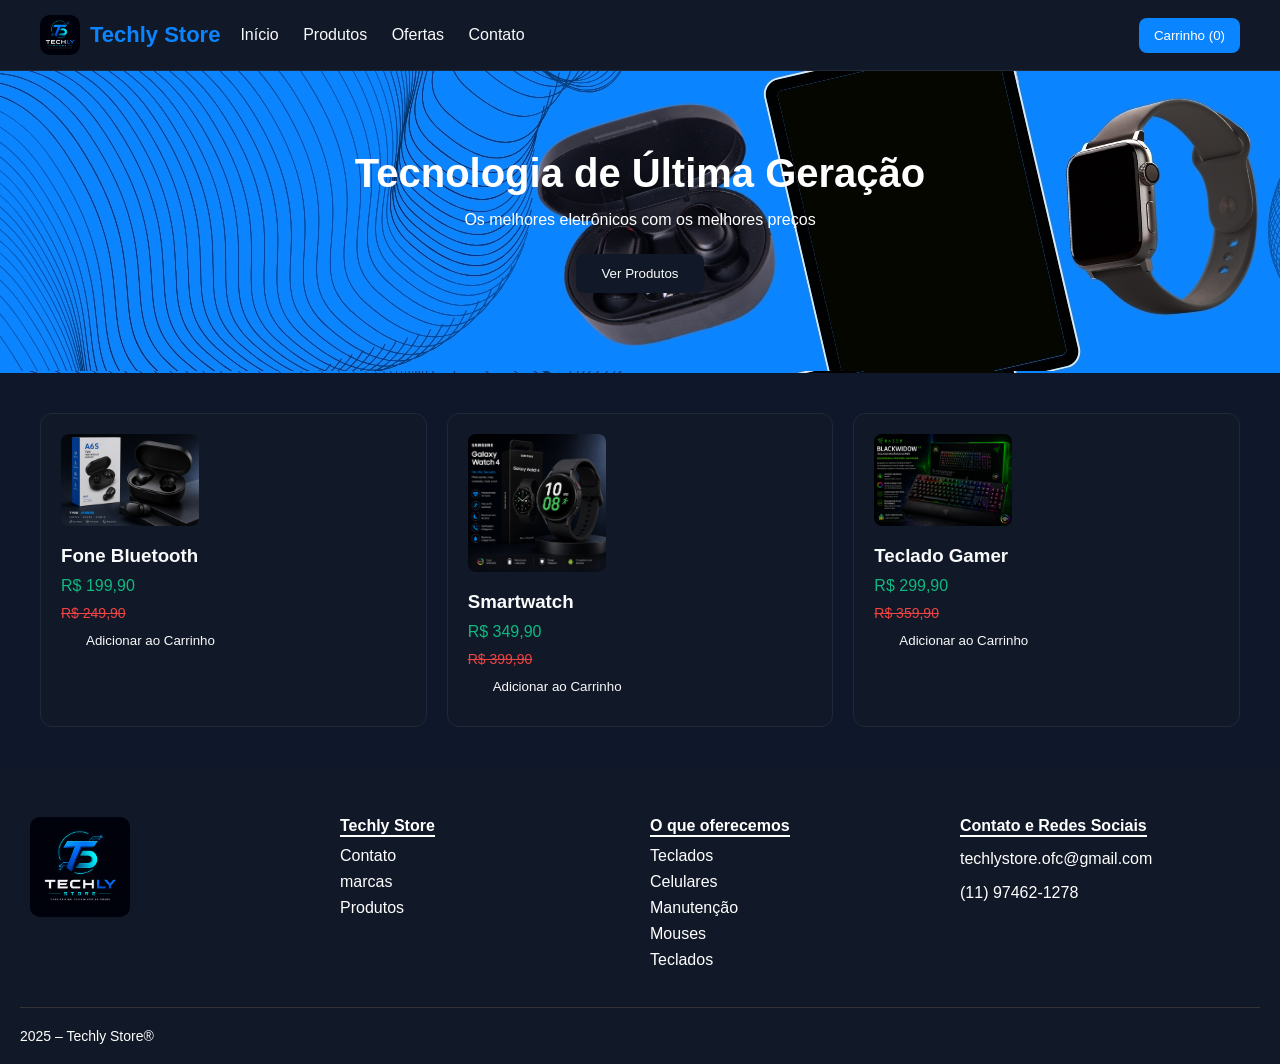
==== index.html @ 912a29aa "first commit" ====
<!DOCTYPE html>
<html lang="pt-BR">
<head>
  <meta charset="UTF-8">
  <meta name="viewport" content="width=device-width, initial-scale=1.0">
  <title>Techly Store</title>
  <link rel="stylesheet" href="style.css">
  <link rel="shortcut icon" href="favicon.ico" type="image/x-icon">
  </head>
<body>

  <!-- NAV -->
<header>
  <div class="logo-container">
    <img src="imagens/logo.png" alt="Techly Store Logo">
    <h1>Techly Store</h1>
  </div>

  <nav>
    <a href="#">Início</a>
    <a href="produtos.html">Produtos</a>
    <a href="ofertas.html">Ofertas</a>
    <a href="contato.html">Contato</a>
  </nav>

  <button id="cart-btn" class="cart-btn">Carrinho (0)</button>
</header>

<!-- CART MODAL -->
<div id="cart-modal" class="cart-modal">
  <div class="cart-content">
    <span class="close">&times;</span>
    <h2>Carrinho de Compras</h2>
    <div id="cart-items"></div>
    <div id="cart-total">Total: R$ 0,00</div>
    <button id="checkout-btn" class="btn">Finalizar Compra</button>
  </div>
</div>

  <!-- HERO -->
  <section class="hero">
    <h2>Tecnologia de Última Geração</h2>
    <p>Os melhores eletrônicos com os melhores preços</p>
   <a href="produtos.html">
  <button class="btn">Ver Produtos</button>
</a>
  </section>

  <!-- PRODUTOS -->
  <section class="products">

    <div class="card">
      <img src="imagens/fone.png" alt="Produto">
      <h3>Fone Bluetooth</h3>
      <p class="price">R$ 199,90</p>
      <p class="old-price">R$ 249,90</p>
      <button class="btn add-to-cart" data-id="1" data-name="Fone Bluetooth" data-price="199.90" data-img="imagens/fone.png">Adicionar ao Carrinho</button>
    </div>

    <div class="card">
      <img src="imagens/relogio.png" alt="Produto">
      <h3>Smartwatch</h3>
      <p class="price">R$ 349,90</p>
      <p class="old-price">R$ 399,90</p>
      <button class="btn add-to-cart" data-id="2" data-name="Smartwatch" data-price="349.90" data-img="imagens/relogio.png">Adicionar ao Carrinho</button>
    </div>

    <div class="card">
      <img src="imagens/teclado.png" alt="Produto">
      <h3>Teclado Gamer</h3>
      <p class="price">R$ 299,90</p>
      <p class="old-price">R$ 359,90</p>
      <button class="btn add-to-cart" data-id="3" data-name="Teclado Gamer" data-price="299.90" data-img="imagens/teclado.png">Adicionar ao Carrinho</button>
    </div>

  </section>

  <!-- FOOTER -->
<footer class="footer">
  <div class="footer-container">
    <div class="footer-column">
      <img src="imagens/logo.png" alt="Techly Store" class="logo" width="100px" style="border-radius: 10px;">
    </div>
    <div class="footer-column">
      <h4>Techly Store</h4>
      <ul>
        <li>Contato</li>
        <li>marcas</li>
        <li>Produtos</li>
      </ul>
    </div>
    <div class="footer-column">
      <h4>O que oferecemos</h4>
      <ul>
        <li>Teclados</li>
        <li>Celulares</li>
        <li>Manutenção </li>
        <li>Mouses</li>
        <li>Teclados</li>
      </ul>
    </div>
    <div class="footer-column">
      <h4>Contato e Redes Sociais</h4>
      <p>techlystore.ofc@gmail.com</p>
      <p>(11) 97462-1278</p>
    </div>
  </div>

  <div class="footer-bottom">

    <div class="copyright">
      <p>2025 – Techly Store®</p>
    </div>
  </div>
</footer>

<script src="script.js"></script>
</body>
</html>
---- style.css ----
:root {
      --primary: #0A84FF;
      --secondary: #0F172A;
      --base: #111827;
      --text: #F9FAFB;
      --accent: #22D3EE;
      --success: #10B981;
      --danger: #EF4444;
    }

    * {
      margin: 0;
      padding: 0;
      box-sizing: border-box;
      font-family: Arial, Helvetica, sans-serif;
    }

    body {
      background-color: var(--secondary);
      color: var(--text);
    }

    /* NAVBAR */
    header {
      background-color: var(--base);
      padding: 15px 40px;
      display: flex;
      justify-content: space-between;
      align-items: center;
      border-bottom: 1px solid #1f2937;
    }

    .logo-container {
  display: flex;
  align-items: center;
  gap: 10px;
}

.logo-container img {
  width: 40px;
  height: 40px;
  object-fit: contain;
  border-radius: 10px;
}

.logo-container h1 {
  color: var(--primary);
  font-size: 22px;
}

    header h1 {
      color: var(--primary);
    }

    nav a {
      color: var(--text);
      margin-left: 20px;
      text-decoration: none;
      transition: 0.3s;
    }

    nav a:hover {
      color: var(--accent);
    }

    /* HERO */
    .hero {
      text-align: center;
      padding: 80px 20px;
     background-image: url(marth.jpg);
      color: white;
    }

    .hero h2 {
      font-size: 40px;
      margin-bottom: 15px;
    }

    .hero p {
      margin-bottom: 25px;
    }

    .btn {
      background: var(--base);
      color: var(--text);
      padding: 12px 25px;
      border: none;
      border-radius: 8px;
      cursor: pointer;
      transition: 0.3s;
      
    }

    .btn:hover {
      background: var(--accent);
      color: #000;
    }

    /* PRODUTOS */
    .products {
      padding: 40px;
      display: grid;
      grid-template-columns: repeat(auto-fit, minmax(250px, 1fr));
      gap: 20px;
    }

    .card {
      background-color: var(--base);
      padding: 20px;
      border-radius: 12px;
      transition: 0.3s;
      border: 1px solid #1f2937;
    }

    .card:hover {
      transform: translateY(-5px);
      border-color: var(--primary);
    }

    .card img {
      width: 40%;
      border-radius: 8px;
      margin-bottom: 15px;
    }

    .card h3 {
      margin-bottom: 10px;
    }

    .price {
      color: var(--success);
      margin-bottom: 10px;
    }

    .old-price {
      text-decoration: line-through;
      color: var(--danger);
      font-size: 14px;
    }

    /* FOOTER */
.footer {
  background-color: var(--base);
  padding: 40px 20px 20px;
  color: #ffffff;
}

.footer-container {
  display: flex;
  justify-content: space-between;
  flex-wrap: wrap;
  border-bottom: 1px solid #333;
  padding-bottom: 20px;
}

.footer-column {
  flex: 1;
  min-width: 200px;
  margin: 10px;
}

.footer-column h4 {
  margin-bottom: 10px;
  border-bottom: 2px solid white;
  display: inline-block;
}

.footer-column ul {
  list-style: none;
  padding: 0;
}

.footer-column li {
  margin-bottom: 8px;
  cursor: pointer;
}

.footer-column p {
  margin-bottom: 10px;
  line-height: 1.5;
}

.footer-bottom {
  display: flex;
  flex-wrap: wrap;
  justify-content: space-between;
  align-items: center;
  padding-top: 20px;
  font-size: 14px;
}

.recrutamento {
  flex: 2;
  color: white;
}

.recrutamento p {
  margin: 0;
  font-weight: bold;
}

/* CONTATO */
.contact {
  text-align: center;
  padding: 60px 20px;
  background-color: var(--secondary);
  color: var(--text);
}

.contact-links {
  margin-top: 40px;
  display: flex;
  justify-content: center;
  gap: 20px;
}

.contact-form {
  padding: 40px 20px;
  max-width: 600px;
  margin: 0 auto;
  background-color: var(--base);
  border-radius: 12px;
  margin-top: 20px;
}

.contact-form h2 {
  margin-bottom: 20px;
  color: var(--text);
}

.contact-form form {
  display: flex;
  flex-direction: column;
}

.rating, .suggestions {
  margin-bottom: 20px;
}

.rating label, .suggestions label {
  display: block;
  margin-bottom: 10px;
  color: var(--text);
}

.stars {
  display: flex;
  justify-content: center;
  gap: 10px;
}

.stars input {
  display: none;
}

.stars label {
  font-size: 30px;
  cursor: pointer;
  transition: 0.3s;
}

.stars input:checked + label {
  color: var(--accent);
}

textarea {
  width: 100%;
  padding: 10px;
  border: 1px solid #1f2937;
  border-radius: 8px;
  background-color: var(--secondary);
  color: var(--text);
  box-sizing: border-box;
  resize: vertical;
}

/* CART */
.cart-btn {
  background: var(--primary);
  color: white;
  border: none;
  padding: 10px 15px;
  border-radius: 8px;
  cursor: pointer;
  margin-left: auto;
}

.cart-modal {
  display: none;
  position: fixed;
  z-index: 1000;
  left: 0;
  top: 0;
  width: 100%;
  height: 100%;
  background-color: rgba(0,0,0,0.5);
}

.cart-content {
  background-color: var(--base);
  margin: 10% auto;
  padding: 20px;
  border-radius: 12px;
  width: 80%;
  max-width: 600px;
  color: var(--text);
}

.close {
  float: right;
  font-size: 28px;
  cursor: pointer;
}

.cart-item {
  display: flex;
  align-items: center;
  margin-bottom: 10px;
  border-bottom: 1px solid #1f2937;
  padding-bottom: 10px;
}

.cart-item img {
  margin-right: 10px;
}

#cart-total {
  font-weight: bold;
  margin: 20px 0;
}

/* CHECKOUT */
.checkout {
  padding: 40px 20px;
  max-width: 800px;
  margin: 0 auto;
  background-color: var(--base);
  border-radius: 12px;
  margin-top: 20px;
  color: var(--text);
}

.checkout h2 {
  text-align: center;
  margin-bottom: 20px;
}

.checkout h3 {
  margin-top: 20px;
  margin-bottom: 10px;
}

.checkout input, .checkout select {
  width: 100%;
  padding: 10px;
  margin-bottom: 10px;
  border: 1px solid #1f2937;
  border-radius: 8px;
  background-color: var(--secondary);
  color: var(--text);
  box-sizing: border-box;
}

#checkout-items {
  margin-bottom: 20px;
}

.checkout-item {
  display: flex;
  align-items: center;
  margin-bottom: 10px;
}

.checkout-item img {
  width: 50px;
  margin-right: 10px;
}

#checkout-total {
  font-weight: bold;
  margin-bottom: 20px;
}

.pix-section {
  text-align: center;
  padding: 20px;
  background-color: #111827;
  border-radius: 12px;
  margin-top: 20px;
}

.pix-section h3 {
  margin-bottom: 15px;
}

.pix-code {
  display: inline-block;
  margin: 20px auto 0;
}

.qr-separator {
  height: 20px;
}

.pix-info {
  margin-top: 10px;
  color: var(--text);
}

.hidden {
  display: none;
}

/* RESPONSIVIDADE */

/* Tablets */
@media (max-width: 768px) {
  header {
    padding: 10px 20px;
    flex-direction: column;
    gap: 10px;
  }

  nav {
    display: flex;
    flex-wrap: wrap;
    justify-content: center;
    gap: 15px;
  }

  nav a {
    margin-left: 0;
  }

  .hero {
    padding: 60px 20px;
  }

  .hero h2 {
    font-size: 32px;
  }

  .products {
    padding: 20px;
    grid-template-columns: repeat(auto-fit, minmax(200px, 1fr));
  }

  .footer-container {
    flex-direction: column;
    align-items: center;
  }

  .footer-column {
    text-align: center;
  }

  .contact-links {
    flex-direction: column;
    gap: 15px;
  }

  .contact-form {
    padding: 20px;
  }
}

/* Móveis */
@media (max-width: 480px) {
  header {
    padding: 10px 15px;
  }

  .logo-container h1 {
    font-size: 18px;
  }

  nav {
    flex-direction: column;
    align-items: center;
  }

  .hero {
    padding: 40px 15px;
  }

  .hero h2 {
    font-size: 28px;
  }

  .hero p {
    font-size: 16px;
  }

  .btn {
    padding: 10px 20px;
    font-size: 14px;
  }

  .products {
    padding: 15px;
    grid-template-columns: 1fr;
  }

  .card {
    padding: 15px;
  }

  .card img {
    width: 100%;
  }

  .footer {
    padding: 20px 15px 15px;
  }

  .footer-container {
    flex-direction: column;
  }

  .footer-bottom {
    flex-direction: column;
    text-align: center;
    gap: 10px;
  }

  .contact {
    padding: 40px 15px;
  }

  .contact-links {
    gap: 10px;
  }

  .contact-links .btn {
    width: 100%;
    max-width: 200px;
  }

  .contact-form {
    padding: 15px;
    margin: 20px 10px;
  }

  .stars {
    gap: 5px;
  }

  .stars label {
    font-size: 24px;
  }

  textarea {
    font-size: 14px;
  }

  .cart-content {
    width: 90%;
    margin: 20% auto;
  }

  .checkout {
    padding: 20px 15px;
    margin: 20px 10px;
  }
}

.recrutamento a {
  color: white;
  text-decoration: underline;
  font-weight: bold;
}
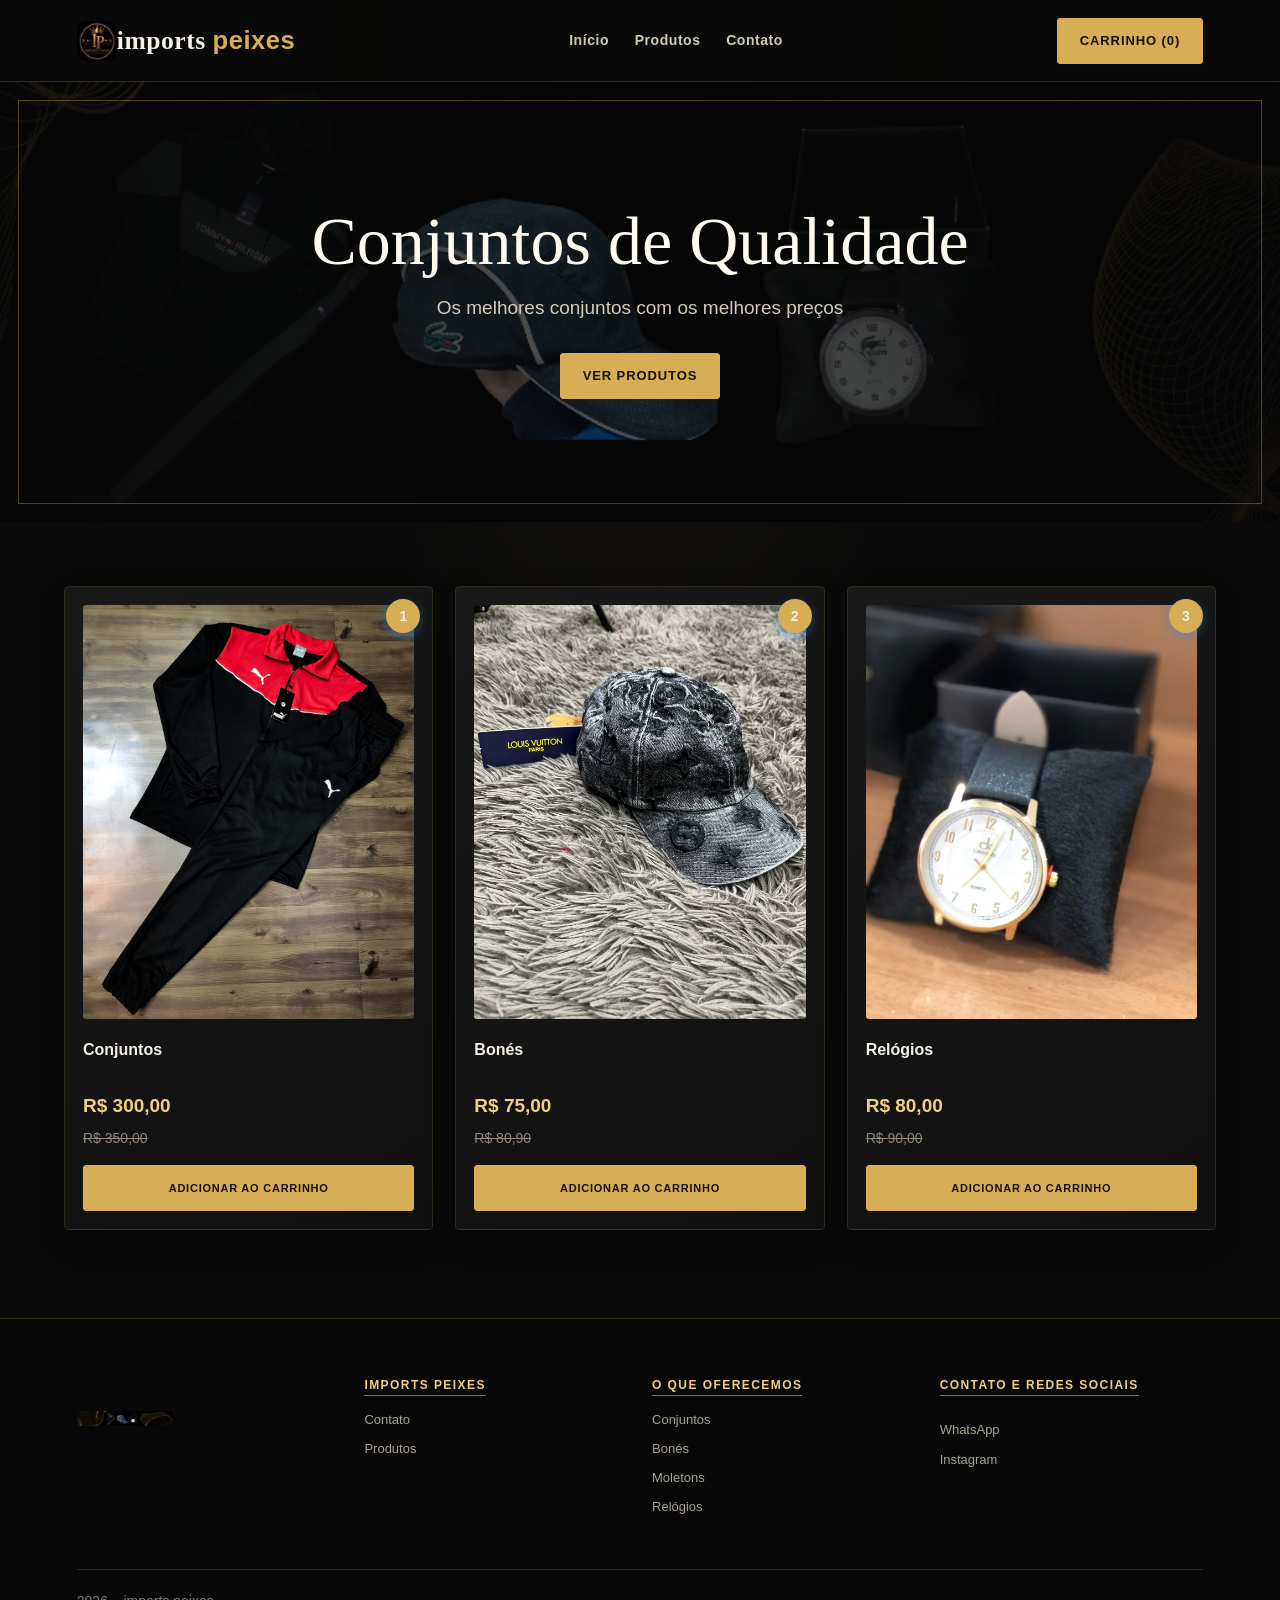
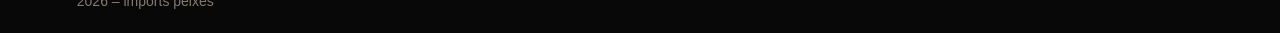
==== commit 827b9ef6: "regformação no site" ====
--- a/index.html
+++ b/index.html
@@ -3,23 +3,22 @@
 <head>
   <meta charset="UTF-8">
   <meta name="viewport" content="width=device-width, initial-scale=1.0">
-  <title>Techly Store</title>
+  <title>Imports Peixes | Início</title>
+  <link rel="icon" type="image/x-icon" href="favicon.ico">
   <link rel="stylesheet" href="style.css">
-  <link rel="shortcut icon" href="favicon.ico" type="image/x-icon">
   </head>
 <body>
 
   <!-- NAV -->
 <header>
   <div class="logo-container">
-    <img src="imagens/logo.png" alt="Techly Store Logo">
-    <h1>Techly Store</h1>
+    <img src="favicon.ico" alt="Logo imports peixes" class="logo">
+    <h1>Imports <span>Peixes</span></h1>
   </div>
 
   <nav>
     <a href="#">Início</a>
     <a href="produtos.html">Produtos</a>
-    <a href="ofertas.html">Ofertas</a>
     <a href="contato.html">Contato</a>
   </nav>
 
@@ -39,8 +38,8 @@
 
   <!-- HERO -->
   <section class="hero">
-    <h2>Tecnologia de Última Geração</h2>
-    <p>Os melhores eletrônicos com os melhores preços</p>
+    <h2>Conjuntos de Qualidade</h2>
+    <p>Os melhores conjuntos com os melhores preços</p>
    <a href="produtos.html">
   <button class="btn">Ver Produtos</button>
 </a>
@@ -50,27 +49,30 @@
   <section class="products">
 
     <div class="card">
-      <img src="imagens/fone.png" alt="Produto">
-      <h3>Fone Bluetooth</h3>
-      <p class="price">R$ 199,90</p>
-      <p class="old-price">R$ 249,90</p>
-      <button class="btn add-to-cart" data-id="1" data-name="Fone Bluetooth" data-price="199.90" data-img="imagens/fone.png">Adicionar ao Carrinho</button>
+      <span class="card-number">1</span>
+      <img src="imagens/conjunto (1).jpg" alt="Conjuntos">
+      <h3>Conjuntos</h3>
+      <p class="price">R$ 300,00</p>
+      <p class="old-price">R$ 350,00</p>
+      <button class="btn add-to-cart" data-id="1" data-name="Conjuntos Tommy" data-price="300.00" data-img="imagens/conjunto (1).jpg">Adicionar ao Carrinho</button>
     </div>
 
     <div class="card">
-      <img src="imagens/relogio.png" alt="Produto">
-      <h3>Smartwatch</h3>
-      <p class="price">R$ 349,90</p>
-      <p class="old-price">R$ 399,90</p>
-      <button class="btn add-to-cart" data-id="2" data-name="Smartwatch" data-price="349.90" data-img="imagens/relogio.png">Adicionar ao Carrinho</button>
+      <span class="card-number">2</span>
+      <img src="imagens/bones (1).jpg" alt="Bonés">
+      <h3>Bonés</h3>
+      <p class="price">R$ 75,00</p>
+      <p class="old-price">R$ 80,90</p>
+      <button class="btn add-to-cart" data-id="2" data-name="Bonés" data-price="75.00" data-img="imagens/bones (1).jpg">Adicionar ao Carrinho</button>
     </div>
 
     <div class="card">
-      <img src="imagens/teclado.png" alt="Produto">
-      <h3>Teclado Gamer</h3>
-      <p class="price">R$ 299,90</p>
-      <p class="old-price">R$ 359,90</p>
-      <button class="btn add-to-cart" data-id="3" data-name="Teclado Gamer" data-price="299.90" data-img="imagens/teclado.png">Adicionar ao Carrinho</button>
+      <span class="card-number">3</span>
+      <img src="imagens/relogio (1).jpg" alt="Relógios">
+      <h3>Relógios</h3>
+      <p class="price">R$ 80,00</p>
+      <p class="old-price">R$ 90,00</p>
+      <button class="btn add-to-cart" data-id="3" data-name="Relógios" data-price="80.00" data-img="imagens/relogio (1).jpg">Adicionar ao Carrinho</button>
     </div>
 
   </section>
@@ -79,37 +81,36 @@
 <footer class="footer">
   <div class="footer-container">
     <div class="footer-column">
-      <img src="imagens/logo.png" alt="Techly Store" class="logo" width="100px" style="border-radius: 10px;">
+      <img class="footer-logo" src="marth.jpg" alt="Logo Imports Peixes">
     </div>
     <div class="footer-column">
-      <h4>Techly Store</h4>
+      <h4>imports peixes</h4>
       <ul>
         <li>Contato</li>
-        <li>marcas</li>
         <li>Produtos</li>
       </ul>
     </div>
     <div class="footer-column">
       <h4>O que oferecemos</h4>
       <ul>
-        <li>Teclados</li>
-        <li>Celulares</li>
-        <li>Manutenção </li>
-        <li>Mouses</li>
-        <li>Teclados</li>
+        <li>Conjuntos</li>
+        <li>Bonés</li>
+        <li>Moletons</li>
+        <li>Relógios</li>
       </ul>
     </div>
     <div class="footer-column">
       <h4>Contato e Redes Sociais</h4>
-      <p>techlystore.ofc@gmail.com</p>
-      <p>(11) 97462-1278</p>
+      <p></p>
+      <p><a href="https://w.app/saxhlx" target="_blank" rel="noopener noreferrer">WhatsApp</a></p>
+      <p><a href="https://www.instagram.com/importspeixe?utm_source=ig_web_button_share_sheet&amp;cplk=ZDNlZDc0MzIxNw==" target="_blank" rel="noopener noreferrer">Instagram</a></p>
     </div>
   </div>
 
   <div class="footer-bottom">
 
     <div class="copyright">
-      <p>2025 – Techly Store®</p>
+      <p>2026 – imports peixes</p>
     </div>
   </div>
 </footer>
--- a/style.css
+++ b/style.css
@@ -67,7 +67,9 @@
     .hero {
       text-align: center;
       padding: 80px 20px;
-     background-image: url(marth.jpg);
+      background-image: linear-gradient(rgba(15, 23, 42, 0.55), rgba(15, 23, 42, 0.55)), url(marth.jpg);
+      background-size: cover;
+      background-position: center;
       color: white;
     }
 
@@ -100,8 +102,9 @@
     .products {
       padding: 40px;
       display: grid;
-      grid-template-columns: repeat(auto-fit, minmax(250px, 1fr));
-      gap: 20px;
+      grid-template-columns: repeat(auto-fit, minmax(260px, 1fr));
+      gap: 24px;
+      align-items: stretch;
     }
 
     .card {
@@ -110,6 +113,10 @@
       border-radius: 12px;
       transition: 0.3s;
       border: 1px solid #1f2937;
+      display: flex;
+      flex-direction: column;
+      height: 100%;
+      position: relative;
     }
 
     .card:hover {
@@ -117,14 +124,40 @@
       border-color: var(--primary);
     }
 
+    .card-number {
+      position: absolute;
+      top: 12px;
+      right: 12px;
+      width: 34px;
+      height: 34px;
+      display: flex;
+      align-items: center;
+      justify-content: center;
+      border-radius: 50%;
+      background: var(--primary);
+      color: var(--text);
+      font-weight: bold;
+      font-size: 14px;
+      box-shadow: 0 4px 10px rgba(10, 132, 255, 0.4);
+    }
+
     .card img {
-      width: 40%;
+      width: 100%;
+      height: 260px;
+      object-fit: cover;
       border-radius: 8px;
       margin-bottom: 15px;
+      display: block;
     }
 
     .card h3 {
       margin-bottom: 10px;
+      min-height: 48px;
+    }
+
+    .card .btn {
+      margin-top: auto;
+      width: 100%;
     }
 
     .price {
@@ -233,11 +266,11 @@
   flex-direction: column;
 }
 
-.rating, .suggestions {
+.rating {
   margin-bottom: 20px;
 }
 
-.rating label, .suggestions label {
+.rating label {
   display: block;
   margin-bottom: 10px;
   color: var(--text);
@@ -245,22 +278,40 @@
 
 .stars {
   display: flex;
+  flex-direction: row-reverse;
   justify-content: center;
   gap: 10px;
 }
 
 .stars input {
-  display: none;
+  position: absolute;
+  width: 1px;
+  height: 1px;
+  margin: -1px;
+  overflow: hidden;
+  clip: rect(0, 0, 0, 0);
+  clip-path: inset(50%);
+  white-space: nowrap;
 }
 
 .stars label {
   font-size: 30px;
   cursor: pointer;
-  transition: 0.3s;
-}
-
-.stars input:checked + label {
-  color: var(--accent);
+  color: #9ca3af;
+  transition: color 0.2s;
+}
+
+.stars input:checked + label,
+.stars input:checked ~ input + label,
+.stars label:hover,
+.stars label:hover ~ input + label {
+  color: #facc15;
+}
+
+.stars input:focus-visible + label {
+  outline: 2px solid #facc15;
+  outline-offset: 3px;
+  border-radius: 2px;
 }
 
 textarea {
@@ -396,6 +447,46 @@
 .pix-code {
   display: inline-block;
   margin: 20px auto 0;
+  padding: 12px;
+  background-color: #fff;
+  border-radius: 8px;
+  line-height: 0;
+}
+
+.pix-code img,
+.pix-code canvas {
+  display: block;
+  max-width: 100%;
+  height: auto;
+}
+
+.pix-error {
+  color: #fecaca;
+}
+
+.pix-copy-label {
+  display: block;
+  margin-top: 24px;
+  font-weight: bold;
+}
+
+.pix-copy-code {
+  display: block;
+  width: 100%;
+  min-height: 110px;
+  margin: 10px 0;
+  padding: 12px;
+  border: 1px solid #9ca3af;
+  border-radius: 8px;
+  background: #fff;
+  color: #111827;
+  font: 14px/1.5 monospace;
+  overflow-wrap: anywhere;
+  resize: vertical;
+}
+
+.pix-copy-status {
+  min-height: 1.5em;
 }
 
 .qr-separator {
@@ -569,3 +660,556 @@
   text-decoration: underline;
   font-weight: bold;
 }
+
+:root {
+  color-scheme: dark;
+  --primary: #d7ad55;
+  --secondary: #0b0b0b;
+  --base: #141414;
+  --text: #f4f0e7;
+  --accent: #f0cf82;
+  --success: #e5c16e;
+  --danger: #c68c67;
+  --gold-muted: #8e7138;
+  --line: rgba(215, 173, 85, 0.2);
+}
+
+html {
+  scroll-behavior: smooth;
+}
+
+body {
+  min-height: 100vh;
+  background:
+    radial-gradient(ellipse at 50% -20%, rgba(215, 173, 85, 0.09), transparent 42%),
+    var(--secondary);
+  color: var(--text);
+  line-height: 1.6;
+}
+
+header {
+  position: relative;
+  z-index: 5;
+  min-height: 82px;
+  padding: 16px clamp(20px, 6vw, 88px);
+  gap: 28px;
+  background: rgba(10, 10, 10, 0.96);
+  border-bottom: 1px solid var(--line);
+}
+
+.logo-container {
+  gap: 0;
+}
+
+.logo-container h1 {
+  color: var(--text);
+  font-family: Georgia, 'Times New Roman', serif;
+  font-size: clamp(21px, 2vw, 27px);
+  font-weight: 700;
+  letter-spacing: 0.02em;
+  text-transform: lowercase;
+}
+
+.logo-container h1 span,
+.footer-brand span {
+  color: var(--primary);
+}
+
+nav {
+  display: flex;
+  align-items: center;
+  gap: clamp(14px, 2vw, 28px);
+}
+
+nav a {
+  position: relative;
+  margin-left: 0;
+  padding: 8px 0;
+  color: #d1cbbc;
+  font-size: 14px;
+  font-weight: 600;
+  letter-spacing: 0.04em;
+  transition: color 180ms ease;
+}
+
+nav a::after {
+  position: absolute;
+  right: 0;
+  bottom: 2px;
+  left: 0;
+  height: 1px;
+  background: var(--primary);
+  content: '';
+  transform: scaleX(0);
+  transform-origin: right;
+  transition: transform 180ms ease;
+}
+
+nav a:hover,
+nav a:focus-visible {
+  color: var(--accent);
+}
+
+nav a:hover::after,
+nav a:focus-visible::after {
+  transform: scaleX(1);
+  transform-origin: left;
+}
+
+.hero {
+  position: relative;
+  display: grid;
+  min-height: 440px;
+  place-content: center;
+  justify-items: center;
+  padding: 100px 24px;
+  overflow: hidden;
+  background:
+    linear-gradient(90deg, rgba(8, 8, 8, 0.94), rgba(8, 8, 8, 0.68), rgba(8, 8, 8, 0.9)),
+    url('marth.jpg') center 45% / cover;
+  text-align: center;
+  isolation: isolate;
+}
+
+.hero::after {
+  position: absolute;
+  z-index: -1;
+  inset: 18px;
+  border: 1px solid rgba(215, 173, 85, 0.35);
+  content: '';
+  pointer-events: none;
+}
+
+.hero h2 {
+  max-width: 820px;
+  margin-bottom: 14px;
+  color: #fffaf0;
+  font-family: Georgia, 'Times New Roman', serif;
+  font-size: clamp(38px, 6vw, 68px);
+  font-weight: 500;
+  line-height: 1.08;
+}
+
+.hero p {
+  margin-bottom: 30px;
+  color: #d4cbb8;
+  font-size: clamp(16px, 2vw, 19px);
+}
+
+.btn,
+.cart-btn {
+  display: inline-flex;
+  min-height: 46px;
+  align-items: center;
+  justify-content: center;
+  padding: 12px 22px;
+  border: 1px solid var(--primary);
+  border-radius: 3px;
+  background: var(--primary);
+  color: #15120b;
+  font-size: 13px;
+  font-weight: 700;
+  letter-spacing: 0.07em;
+  text-align: center;
+  text-decoration: none;
+  text-transform: uppercase;
+  transition: background 180ms ease, color 180ms ease, transform 180ms ease;
+}
+
+.btn:hover,
+.cart-btn:hover {
+  transform: translateY(-2px);
+  background: transparent;
+  color: var(--accent);
+}
+
+.cart-btn {
+  flex: 0 0 auto;
+  margin-left: 0;
+}
+
+.products {
+  width: min(100%, 1440px);
+  margin: 0 auto;
+  padding: 64px clamp(20px, 5vw, 72px) 88px;
+  grid-template-columns: repeat(auto-fit, minmax(min(100%, 230px), 1fr));
+  gap: 22px;
+}
+
+.page-intro {
+  grid-column: 1 / -1;
+  margin-bottom: 14px;
+  text-align: center;
+}
+
+.eyebrow {
+  margin-bottom: 8px;
+  color: var(--primary);
+  font-size: 11px;
+  font-weight: 700;
+  letter-spacing: 0.2em;
+}
+
+.page-intro h2,
+.contact h2,
+.contact-form h2,
+.checkout h2 {
+  color: #fffaf0;
+  font-family: Georgia, 'Times New Roman', serif;
+  font-size: clamp(30px, 4vw, 44px);
+  font-weight: 500;
+  line-height: 1.2;
+}
+
+.page-intro > p:last-child,
+.contact > p:not(.eyebrow) {
+  margin-top: 10px;
+  color: #aaa394;
+}
+
+.category-title {
+  grid-column: 1 / -1;
+  margin: 28px 0 2px;
+  padding-bottom: 10px;
+  border-bottom: 1px solid rgba(215, 173, 85, 0.28);
+  color: #f4f0e7;
+  font-family: Georgia, 'Times New Roman', serif;
+  font-size: clamp(22px, 3vw, 30px);
+  font-weight: 500;
+}
+
+.card {
+  display: flex;
+  min-width: 0;
+  flex-direction: column;
+  padding: 18px;
+  border: 1px solid rgba(215, 173, 85, 0.15);
+  border-radius: 5px;
+  background: linear-gradient(145deg, #191919, #101010);
+  box-shadow: 0 12px 32px rgba(0, 0, 0, 0.2);
+  transition: transform 200ms ease, border-color 200ms ease, box-shadow 200ms ease;
+}
+
+.card:hover {
+  transform: translateY(-5px);
+  border-color: rgba(215, 173, 85, 0.6);
+  box-shadow: 0 18px 38px rgba(0, 0, 0, 0.32);
+}
+
+.card img {
+  width: 100%;
+  height: auto;
+  aspect-ratio: 4 / 5;
+  margin-bottom: 18px;
+  border-radius: 3px;
+  object-fit: cover;
+  object-position: center 65%;
+}
+
+.card h3 {
+  margin-bottom: 6px;
+  color: #f4f0e7;
+  font-size: 16px;
+}
+
+.price {
+  margin-bottom: 5px;
+  color: var(--accent);
+  font-size: 19px;
+  font-weight: 700;
+}
+
+.old-price {
+  margin-bottom: 16px;
+  color: #8f887b;
+}
+
+.card .btn {
+  width: 100%;
+  margin-top: auto;
+  padding: 11px 12px;
+  font-size: 11px;
+}
+
+.footer {
+  padding: 42px clamp(20px, 6vw, 88px) 20px;
+  border-top: 1px solid var(--line);
+  background: #080808;
+  color: #aaa394;
+}
+
+.footer-container {
+  gap: 24px;
+  border-bottom-color: var(--line);
+}
+
+.footer-column {
+  margin: 10px 0 24px;
+}
+
+.footer-brand {
+  color: var(--text);
+  font-family: Georgia, 'Times New Roman', serif;
+  font-size: 23px;
+  font-weight: 700;
+  text-transform: lowercase;
+}
+
+.footer-logo {
+  display: block;
+  width: 96px;
+  height: 96px;
+  object-fit: contain;
+  border-radius: 50%;
+}
+
+.footer-column h4 {
+  margin-bottom: 14px;
+  border-bottom: 1px solid var(--gold-muted);
+  color: var(--accent);
+  font-size: 12px;
+  letter-spacing: 0.12em;
+  text-transform: uppercase;
+}
+
+.footer-column li,
+.footer-column p {
+  color: #aaa394;
+  font-size: 13px;
+}
+
+.footer-column a {
+  color: #aaa394;
+  text-decoration: none;
+}
+
+.footer-bottom {
+  color: #827b6d;
+}
+
+.contact {
+  padding: 80px 20px 40px;
+  background: transparent;
+}
+
+.contact h2 {
+  margin-bottom: 12px;
+}
+
+.contact-links {
+  margin-top: 28px;
+}
+
+.contact-form,
+.checkout {
+  border: 1px solid var(--line);
+  border-radius: 5px;
+  background: linear-gradient(145deg, #191919, #101010);
+  box-shadow: 0 18px 50px rgba(0, 0, 0, 0.22);
+}
+
+.contact-form {
+  margin: 24px auto 76px;
+  padding: 36px;
+}
+
+.contact-form h2 {
+  margin-bottom: 24px;
+}
+
+.checkout {
+  margin: 48px auto;
+  padding: clamp(22px, 4vw, 42px);
+}
+
+.checkout h2 {
+  margin-bottom: 26px;
+}
+
+.checkout input,
+.checkout select,
+.contact-form textarea {
+  border: 1px solid #38342b;
+  border-radius: 3px;
+  background: #0c0c0c;
+  color: var(--text);
+}
+
+.checkout input:focus,
+.checkout select:focus,
+.contact-form textarea:focus,
+.pix-copy-code:focus-visible {
+  outline: 2px solid var(--primary);
+  outline-offset: 2px;
+}
+
+.checkout-item {
+  padding: 10px 0;
+  border-bottom: 1px solid var(--line);
+}
+
+#checkout-total,
+#cart-total {
+  color: var(--accent);
+  font-size: 18px;
+}
+
+.cart-content {
+  border: 1px solid var(--line);
+  border-radius: 5px;
+  background: #141414;
+  box-shadow: 0 24px 80px rgba(0, 0, 0, 0.5);
+}
+
+.close {
+  color: var(--primary);
+}
+
+.close:hover {
+  color: var(--accent);
+}
+
+.pix-section {
+  border: 1px solid var(--line);
+  background: #101010;
+}
+
+.pix-info strong {
+  color: var(--accent);
+}
+
+.pix-copy-hint {
+  color: #aaa394;
+  font-size: 13px;
+}
+
+.pix-copy-code {
+  border-color: var(--gold-muted);
+}
+
+.hidden {
+  display: none !important;
+}
+
+@media (max-width: 768px) {
+  header {
+    flex-direction: row;
+    flex-wrap: wrap;
+    justify-content: center;
+    padding: 16px 20px;
+  }
+
+  header nav {
+    order: 3;
+    width: 100%;
+    justify-content: center;
+  }
+
+  header nav a {
+    margin: 0;
+  }
+
+  .cart-btn {
+    margin-left: auto;
+  }
+
+  .hero {
+    min-height: 370px;
+  }
+
+  .products {
+    padding-top: 44px;
+    padding-bottom: 56px;
+  }
+
+  .card img {
+    height: auto;
+  }
+}
+
+@media (max-width: 480px) {
+  header {
+    gap: 12px;
+  }
+
+  header nav {
+    flex-direction: row;
+    flex-wrap: wrap;
+    gap: 8px 18px;
+  }
+
+  header nav a {
+    font-size: 12px;
+  }
+
+  .logo-container h1 {
+    font-size: 21px;
+  }
+
+  .cart-btn {
+    min-height: 40px;
+    padding: 8px 12px;
+    font-size: 10px;
+  }
+
+  .hero {
+    min-height: 330px;
+    padding: 68px 22px;
+  }
+
+  .hero::after {
+    inset: 10px;
+  }
+
+  .products {
+    grid-template-columns: repeat(2, minmax(0, 1fr));
+    gap: 12px;
+    padding: 34px 14px 48px;
+  }
+
+  .card {
+    padding: 12px;
+  }
+
+  .card img {
+    height: auto;
+    margin-bottom: 12px;
+  }
+
+  .card h3 {
+    font-size: 14px;
+  }
+
+  .price {
+    font-size: 16px;
+  }
+
+  .card .btn {
+    min-height: 42px;
+    font-size: 9px;
+  }
+
+  .page-intro {
+    margin-bottom: 8px;
+  }
+
+  .page-intro h2,
+  .contact h2,
+  .contact-form h2,
+  .checkout h2 {
+    font-size: 31px;
+  }
+
+  .contact-form {
+    padding: 22px 18px;
+  }
+
+  .footer-container {
+    align-items: flex-start;
+  }
+
+  .cart-content {
+    width: calc(100% - 28px);
+    margin: 18vh auto;
+  }
+}
